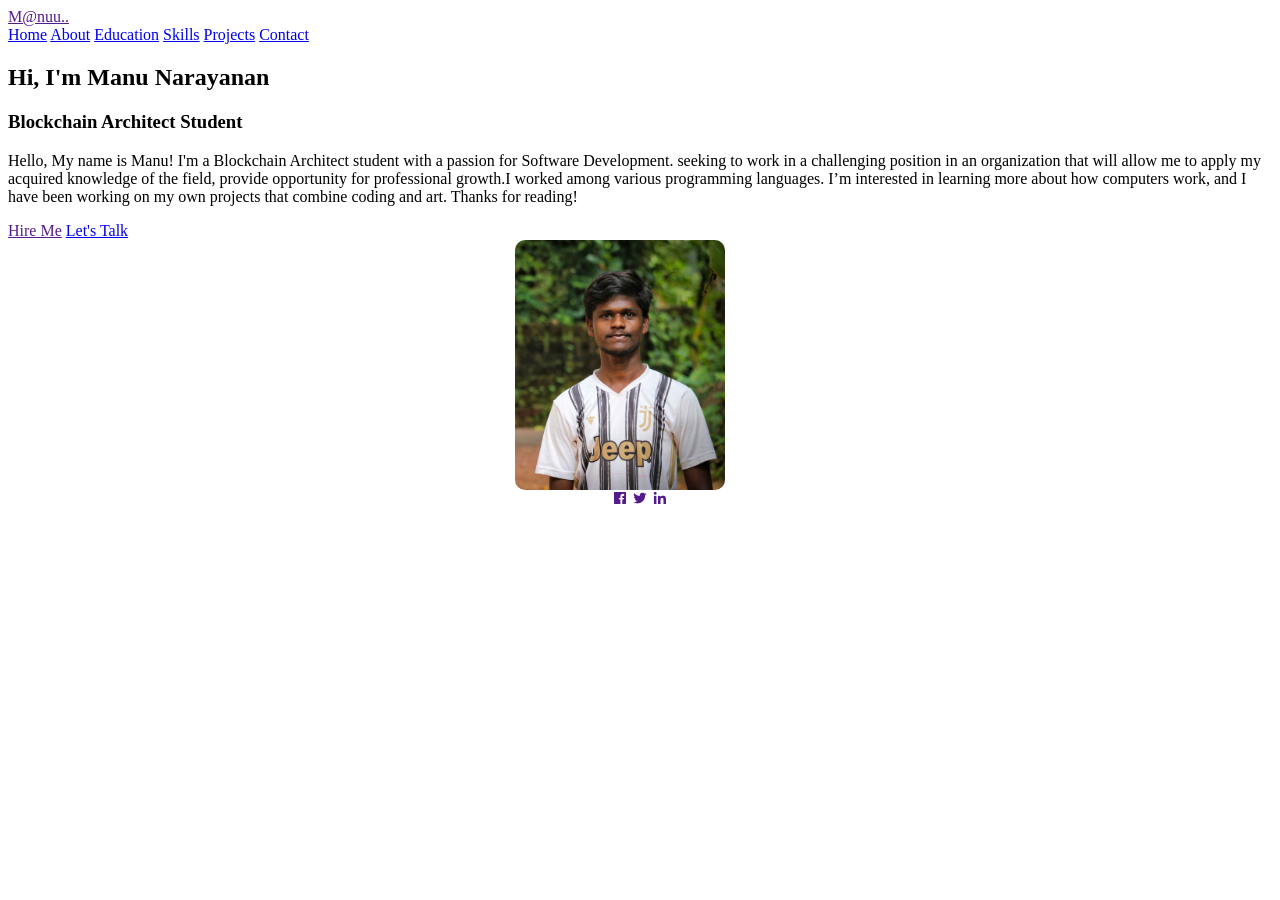
==== index.html @ 12ffae9d "commit" ====
<!DOCTYPE html>
<html lang="en">
<head>
    <meta charset="UTF-8">
    <meta name="viewport" content="width=device-width, initial-scale=1.0">
    <title>Portfolio_manu</title>
    <link rel="stylesheet" href="styles.css">
    <link href='https://unpkg.com/boxicons@2.1.4/css/boxicons.min.css' rel='stylesheet'>

</head>
<body>
    <header class="header">
        <a href="" class="logo">M@nuu..</a>

        <nav class="navbar">
            <a href="#" class="active">Home</a>
            <a href="about.html">About</a>
            <a href="education.html">Education</a>
            <a href="skills.html">Skills</a>
            <a href="projects.html">Projects</a>
            <a href="contact.html">Contact</a>
        </nav>
    </header>

    <section class="home">
        <div class="home-content">
            <h1>Hi, I'm Manu Narayanan</h1>
            <h3>Blockchain Architect Student</h3>
            <p>Hello, My name is Manu! I'm a Blockchain Architect student with a passion for Software Development.
                 seeking to work in a challenging position in an organization that will allow me to apply my acquired knowledge of the field,
                 provide opportunity for professional growth.I worked among various programming languages. 
                 I’m interested in learning more about how computers work,
                 and I have been working on my own projects that combine coding and art.
                 Thanks for reading!</p>
            <div class="btn-box">
                <a href="">Hire Me</a>
                <a href="talk.html">Let's Talk</a>
            </div>
        </div>

        <!-- <div class="btn-box" style="margin-top: 20px; text-align: center;">
            <a href="">Another Action</a>
        </div> -->

        <div style="width: 250px; height: 250px; display: flex; margin-left: auto; margin-right: auto;">
            <img src="manuuu.jpg" alt="" style="border-radius: 10px;">
        </div>

        <div class="home-sci" style="text-align: center;">
            <a href=""><i class='bx bxl-facebook-square'></i></a>
            <a href=""><i class='bx bxl-twitter' ></i></a>
            <a href=""><i class='bx bxl-linkedin' ></i></a>
        </div>

        <span class="imgHover"></span>
    </section>
</body>
</html>
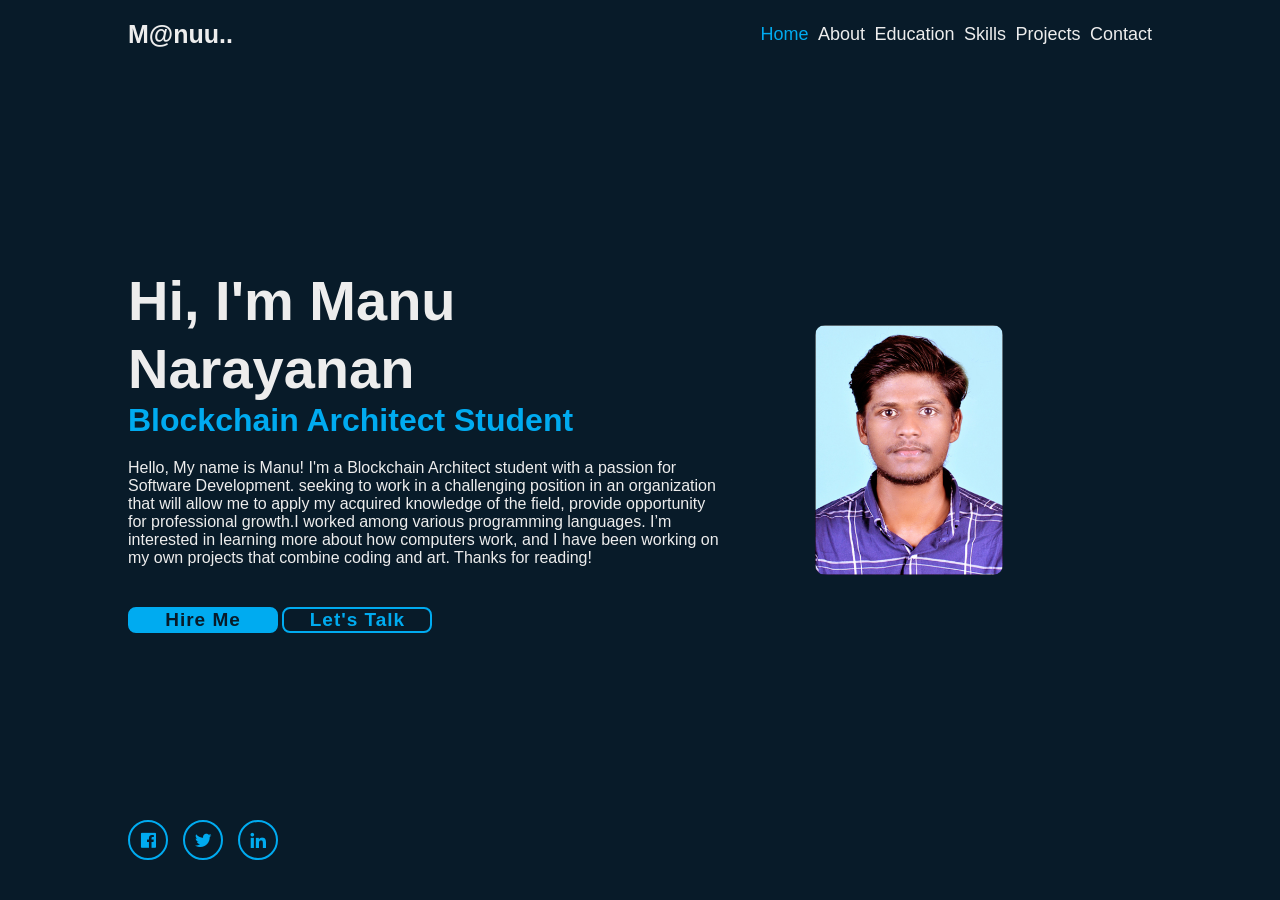
==== commit 796565cd: "commit" ====
--- a/index.html
+++ b/index.html
@@ -43,7 +43,7 @@
         </div> -->
 
         <div style="width: 250px; height: 250px; display: flex; margin-left: auto; margin-right: auto;">
-            <img src="manuuu.jpg" alt="" style="border-radius: 10px;">
+            <img src="MANUU.jpg" alt="" style="border-radius: 10px;">
         </div>
 
         <div class="home-sci" style="text-align: center;">
--- a/styles.css
+++ b/styles.css
@@ -0,0 +1,307 @@
+
+
+*{
+    margin: 0;
+    padding: 0;
+    box-sizing: border-box;
+    font-family: 'Poppins',sans-serif;
+}
+body{
+    background-color: #081b29;
+    color: #ededed;
+}
+
+.header{
+    position: fixed;
+    top: 0;
+    left: 0;
+    width: 100%;
+    padding: 20px 10%;
+    background: transparent;
+    display: flex;
+    justify-content: space-between;
+    align-items: center;
+    z-index: 100;
+}
+
+.logo{
+    position: relative;
+    font-size: 25px;
+    color: #ededed;
+    text-decoration: none;
+    font-weight: 600;
+}
+
+.logo::before{
+    content: '';
+    position: absolute;
+    top: 0;
+    right: 0;
+    width: 100%;
+    height: 100%;
+    background: #081b29;
+    animation: showRight 1s ease forwards;
+    animation-delay: .4s;
+}
+
+.navbar a{
+    font-size: 18px;
+    color: #ededed;
+    text-decoration: none;
+    font-weight: 500;
+    margin-left: 5px;
+    transition: .3s;
+}
+
+.navbar a:hover,
+.navbar a.active {
+    color: #00abf0;
+}
+
+.home{
+    height: 100vh;
+    /* background: url(manuuu.jpg) no-repeat; */
+    background-size: cover;
+    background-position: center;
+    display: flex;
+    align-items: center;
+    padding: 0 10%;
+
+}
+.home-content{
+    max-width: 600px;
+}
+
+.home-content h1{
+    position: relative;
+    font-size: 56px;
+    font-weight:700;
+    line-height: 1.2;
+}
+
+.home-content h1::before{
+    content: '';
+    position: absolute;
+    top: 0;
+    right: 0;
+    width: 100%;
+    height: 100%;
+    background: #081b29;
+    animation: showRight 1s ease forwards;
+    animation-delay: 1s;
+}
+
+.home-content h3{
+    position: relative;
+    font-size: 32px;
+    font-weight: 700;
+    color: #00abf0;
+}
+
+.home-content h3::before{
+    content: '';
+    position: absolute;
+    top: 0;
+    right: 0;
+    width: 100%;
+    height: 100%;
+    background: #081b29;
+    animation: showRight 1s ease forwards;
+    animation-delay: 1.3s;
+}
+
+.home-content p{
+    position: relative;
+    font-size: 16px;
+    margin: 20px 0 40px;
+}
+
+.home-content p::before{
+    content: '';
+    position: absolute;
+    top: 0;
+    right: 0;
+    width: 100%;
+    height: 100%;
+    background: #081b29;
+    animation: showRight 1s ease forwards;
+    animation-delay: 1.6s;
+}
+
+.home-content btn-box{
+    position: relative;
+    display: flex;
+    justify-content: space-between;
+    width: 345px;
+    height: 50px;
+}
+
+.home-content .btn-box::before{
+    content: '';
+    position: absolute;
+    top: 0;
+    right: 0;
+    width: 100%;
+    height: 100%;
+    background: #081b29;
+    animation: showRight 1s ease forwards;
+    animation-delay: 1.9s;
+    z-index: 2;
+}
+
+.btn-box a{
+    position: relative;
+    display: inline-flex;
+    justify-content: center;
+    align-items: center;
+    width: 150px;
+    height: 100%;
+    background: #00abf0;
+    border: 2px solid #00abf0;
+    border-radius: 8px;
+    font-size: 19px;
+    color: #081b29;
+    text-decoration: none;
+    font-weight: 600;
+    letter-spacing: 1px;
+    z-index: 1;
+    overflow: hidden;
+    transition: .5s;
+}
+
+.btn-box a:hover{
+    color: #00abf0;
+}
+
+.btn-box a:nth-child(2){
+    background: transparent;
+    color: #00abf0;
+}
+
+.btn-box a:nth-child(2):hover{
+    color: #081b29;
+}
+
+.btn-box a:nth-child(2)::before{
+    background: #00abf0;
+}
+
+
+.btn-box a::before{
+    content: '';
+    position: absolute;
+    top:0;
+    left: 0;
+    width: 0;
+    height: 100%;
+    background: #081b29;
+    z-index: -1;
+    transition: .5s;
+}
+
+.btn-box a:hover::before{
+    width: 100%;
+}
+
+.home-sci{
+    position: absolute;
+    width: 150px;
+    bottom: 40px;
+    display: flex;
+    justify-content: space-between;
+}
+
+.home-sci::before{
+    content: '';
+    position: absolute;
+    top: 0;
+    right: 0;
+    width: 100%;
+    height: 100%;
+    background: #081b29;
+    animation: showRight 1s ease forwards;
+    animation-delay: 2.5s;
+    z-index: 2;
+}
+
+.home-sci a{
+    position: relative;
+    display: inline-flex;
+    justify-content: center;
+    align-items: center;
+    width: 40px;
+    height: 40px;
+    background: transparent;
+    border: 2px solid #00abf0;
+    border-radius: 50%;
+    font-size: 20px;
+    color: #00abf0;
+    text-decoration: none;
+    z-index: 1;
+    overflow: hidden;
+    transition: .5s;
+}
+
+.home-sci a:hover{
+    color: #081b29;
+}
+
+.home-sci a::before{
+    content: '';
+    position: absolute;
+    top: 0;
+    left: 0;
+    width: 0;
+    height: 100%;
+    background: #00abf0;
+    z-index: -1;
+    transition: .5s;
+}
+
+.home-sci a:hover::before{
+    width: 100%;
+}
+
+.imgHover{
+    position: absolute;
+    top: 0;
+    right: 30px;
+    width: 500px;
+    height: 100%;
+    background: transparent;
+    transition: 3s;
+    animation: manipActiveHover .1s forwards;
+    animation-delay: 4s;
+    pointer-events: none;
+}
+
+.imgHover:hover{
+    background: #081b29;
+    opacity: 8;
+}
+
+.imgHover::after{
+    content: '';
+    position: absolute;
+    top: 0;
+    right: 0;
+    width: 100%;
+    height: 100%;
+    background: #081b29;
+    animation: showRight 1s ease forwards;
+    animation-delay: 3s;
+    z-index: 100;
+}
+
+@keyframes showRight{
+    100%{
+        width: 0;
+    }
+}
+
+@keyframes manipActiveHover{
+    100%{
+        pointer-events: auto;
+    }
+}
+
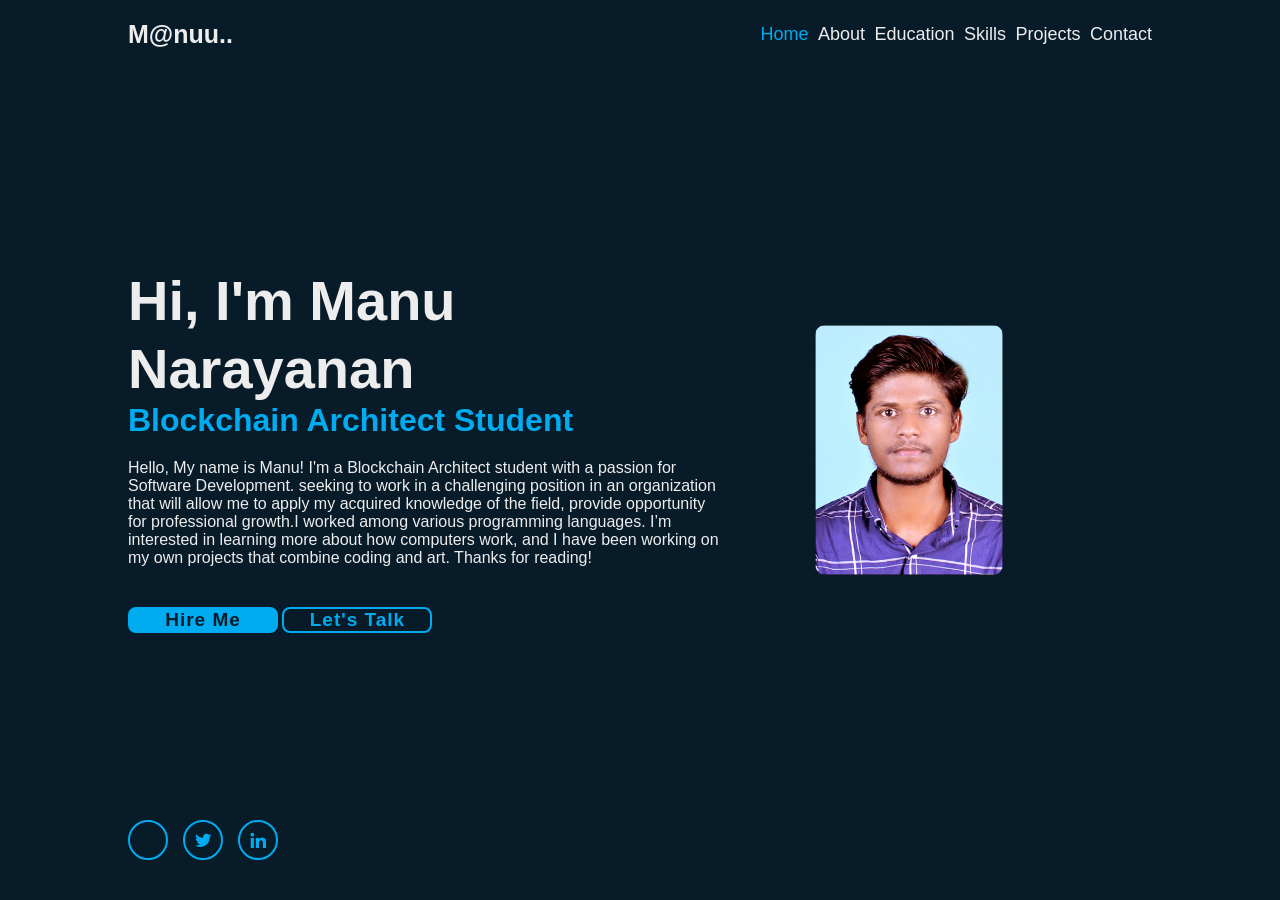
==== commit 6eee7816: "commit" ====
--- a/index.html
+++ b/index.html
@@ -47,7 +47,7 @@
         </div>
 
         <div class="home-sci" style="text-align: center;">
-            <a href=""><i class='bx bxl-facebook-square'></i></a>
+            <a href=""><i class='bx bxl-github-square'></i></a>
             <a href=""><i class='bx bxl-twitter' ></i></a>
             <a href=""><i class='bx bxl-linkedin' ></i></a>
         </div>
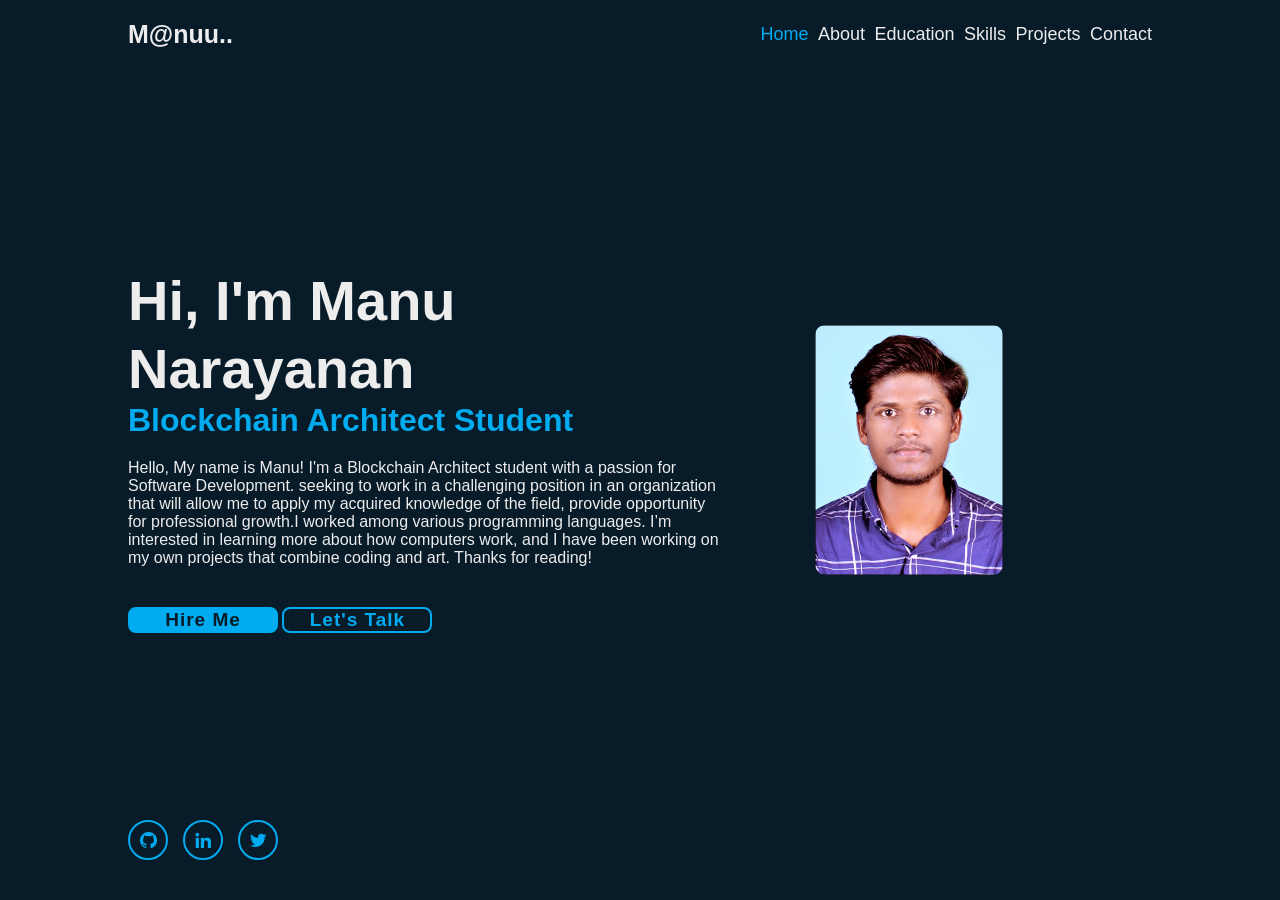
==== commit aa3f27c6: "updates" ====
--- a/index.html
+++ b/index.html
@@ -47,9 +47,9 @@
         </div>
 
         <div class="home-sci" style="text-align: center;">
-            <a href=""><i class='bx bxl-github-square'></i></a>
+            <a href="https://github.com/Manufg07"><i class='bx bxl-github'></i></a>
+            <a href="https://www.linkedin.com/in/manu-narayanan07/"><i class='bx bxl-linkedin' ></i></a>
             <a href=""><i class='bx bxl-twitter' ></i></a>
-            <a href=""><i class='bx bxl-linkedin' ></i></a>
         </div>
 
         <span class="imgHover"></span>
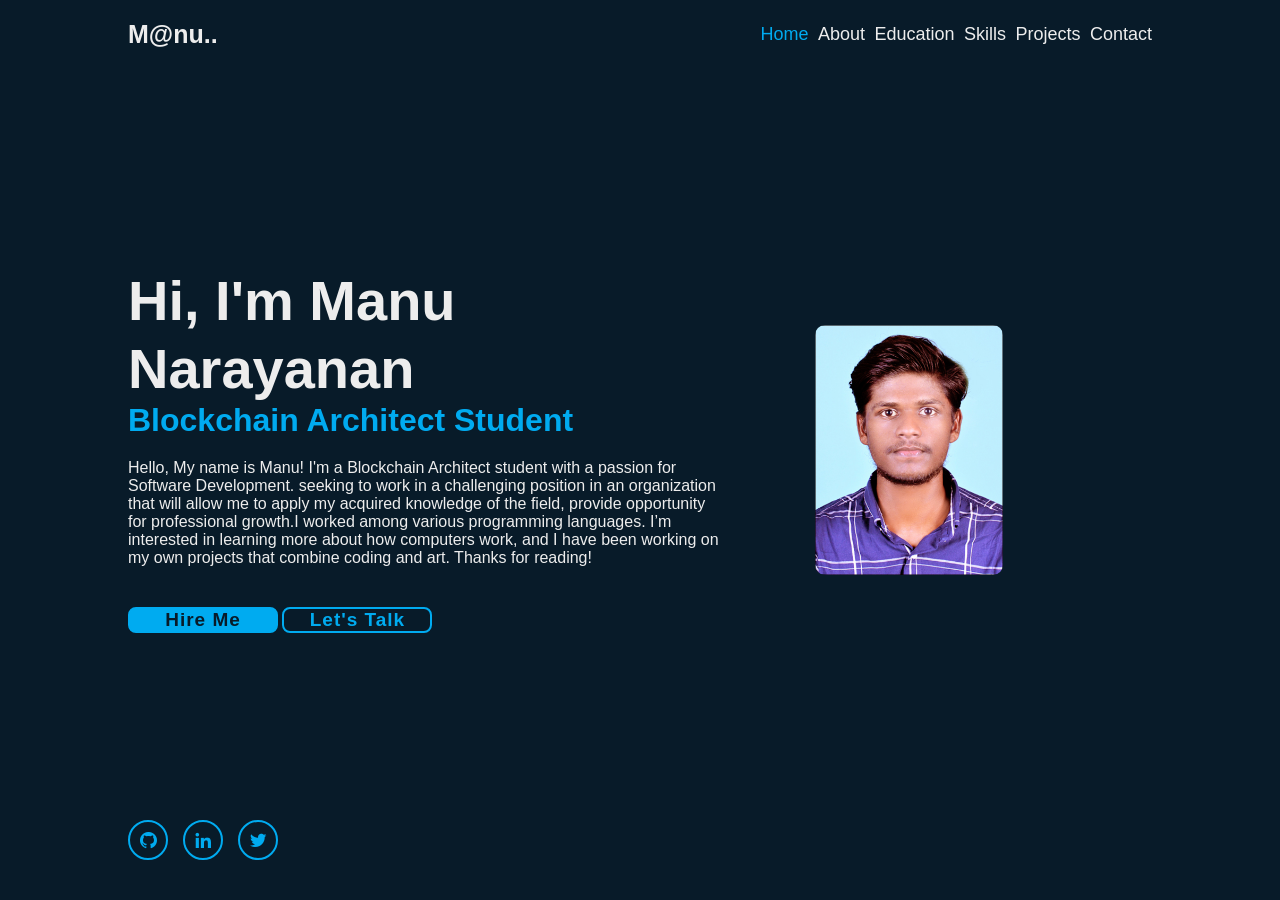
==== commit 6ecef0ea: "changes" ====
--- a/index.html
+++ b/index.html
@@ -10,10 +10,10 @@
 </head>
 <body>
     <header class="header">
-        <a href="" class="logo">M@nuu..</a>
+        <a href="" class="logo">M@nu..</a>
 
         <nav class="navbar">
-            <a href="#" class="active">Home</a>
+            <a href="index.html" class="active">Home</a>
             <a href="about.html">About</a>
             <a href="education.html">Education</a>
             <a href="skills.html">Skills</a>
